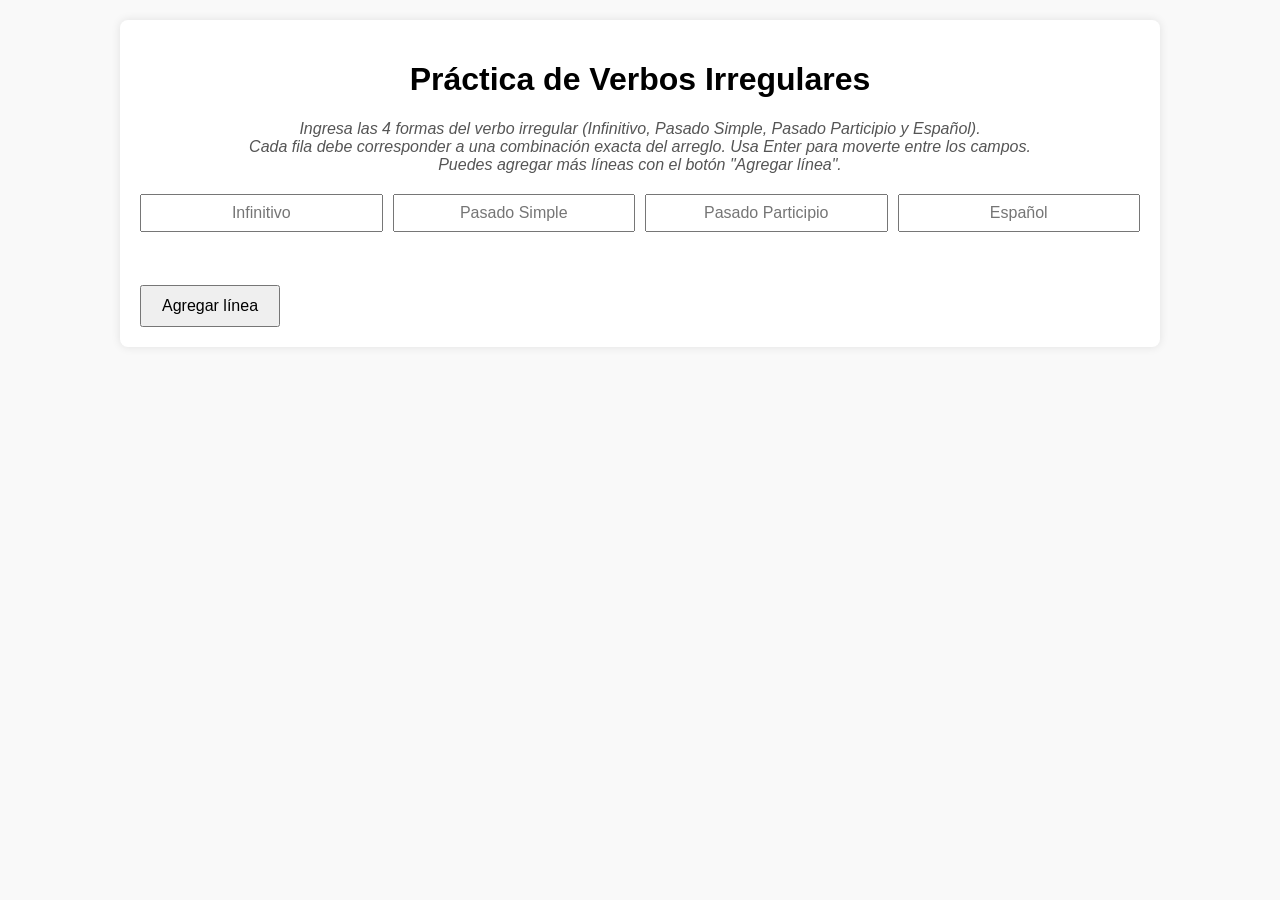
==== test.html @ 81c454d2 "Pagina de test" ====
<!DOCTYPE html>
<html lang="es">
  <head>
    <meta charset="UTF-8" />
    <title>Práctica de Verbos Irregulares - Múltiples Líneas</title>
    <style>
      body {
        font-family: Arial, sans-serif;
        background-color: #f9f9f9;
        margin: 20px;
      }
      .container {
        max-width: 1000px;
        margin: 0 auto;
        background: #fff;
        padding: 20px;
        border-radius: 8px;
        box-shadow: 0 0 10px rgba(0, 0, 0, 0.1);
      }
      h1 {
        text-align: center;
      }
      p.instructions {
        text-align: center;
        color: #555;
        font-style: italic;
        margin-bottom: 20px;
      }
      #rowsContainer {
        margin-bottom: 20px;
      }
      .input-row {
        display: flex;
        align-items: center;
        gap: 10px;
        margin-bottom: 10px;
      }
      .input-group {
        display: flex;
        flex-direction: column;
        align-items: center;
        flex: 1;
      }
      .input-group input {
        padding: 8px;
        font-size: 16px;
        width: 100%;
        box-sizing: border-box;
        text-align: center;
      }
      .result {
        font-size: 24px;
        margin-top: 5px;
        height: 28px;
      }
      button {
        padding: 10px 20px;
        font-size: 16px;
        cursor: pointer;
      }
    </style>
  </head>
  <body>
    <div class="container">
      <h1>Práctica de Verbos Irregulares</h1>
      <p class="instructions">
        Ingresa las 4 formas del verbo irregular (Infinitivo, Pasado Simple,
        Pasado Participio y Español).<br />
        Cada fila debe corresponder a una combinación exacta del arreglo. Usa
        Enter para moverte entre los campos.<br />
        Puedes agregar más líneas con el botón "Agregar línea".
      </p>
      <div id="rowsContainer">
        <!-- Se agregarán filas dinámicamente -->
      </div>
      <button id="addRowBtn">Agregar línea</button>
    </div>

    <script>
      // Arreglo completo de verbos irregulares
      const irregularVerbs = [
        ["abide", "abode", "abode", "permanecer"],
        ["arise", "arose", "arisen", "surgir"],
        ["awake", "awoke", "awoken", "despertar(se)"],
        ["be", "was/were", "been", "ser/estar"],
        ["bear", "bore", "born", "dar a luz"],
        ["become", "became", "become", "convertirse"],
        ["begin", "began", "begun", "empezar"],
        ["bend", "bent", "bent", "doblar"],
        ["bet", "bet", "bet", "apostar"],
        ["bid", "bid", "bid", "ofertar"],
        ["bite", "bit", "bitten", "morder"],
        ["bleed", "bled", "bled", "sangrar"],
        ["blow", "blew", "blown", "soplar"],
        ["break", "broke", "broken", "romper"],
        ["bring", "brought", "brought", "traer"],
        ["build", "built", "built", "construir"],
        ["burn", "burnt/burned", "burnt/burned", "quemar"],
        ["burst", "burst", "burst", "estallar"],
        ["buy", "bought", "bought", "comprar"],
        ["cast", "cast", "cast", "echar"],
        ["catch", "caught", "caught", "atrapar"],
        ["choose", "chose", "chosen", "elegir"],
        ["cling", "clung", "clung", "aferrarse"],
        ["come", "came", "come", "venir"],
        ["cost", "cost", "cost", "costar"],
        ["creep", "crept", "crept", "gatear"],
        ["cut", "cut", "cut", "cortar"],
        ["deal", "dealt", "dealt", "tratar"],
        ["dig", "dug", "dug", "cavar"],
        ["do", "did", "done", "hacer"],
        ["draw", "drew", "drawn", "dibujar"],
        ["dream", "dreamt/dreamed", "dreamt/dreamed", "soñar"],
        ["drink", "drank", "drunk", "beber"],
        ["drive", "drove", "driven", "conducir"],
        ["eat", "ate", "eaten", "comer"],
        ["fall", "fell", "fallen", "caer"],
        ["feed", "fed", "fed", "alimentar"],
        ["feel", "felt", "felt", "sentir"],
        ["fight", "fought", "fought", "luchar"],
        ["find", "found", "found", "encontrar"],
        ["flee", "fled", "fled", "huir"],
        ["fling", "flung", "flung", "arrojar"],
        ["fly", "flew", "flown", "volar"],
        ["forbid", "forbade", "forbidden", "prohibir"],
        ["forget", "forgot", "forgotten", "olvidar"],
        ["forgive", "forgave", "forgiven", "perdonar"],
        ["freeze", "froze", "frozen", "congelar"],
        ["get", "got", "gotten/got", "obtener"],
        ["give", "gave", "given", "dar"],
        ["go", "went", "gone", "ir"],
        ["grow", "grew", "grown", "crecer"],
        ["hang", "hung", "hung", "colgar"],
        ["have", "had", "had", "tener"],
        ["hear", "heard", "heard", "oír"],
        ["hide", "hid", "hidden", "ocultar"],
        ["hit", "hit", "hit", "golpear"],
        ["hold", "held", "held", "sostener"],
        ["hurt", "hurt", "hurt", "herir"],
        ["keep", "kept", "kept", "mantener"],
        ["kneel", "knelt", "knelt", "arrodillarse"],
        ["know", "knew", "known", "saber/conocer"],
        ["lay", "laid", "laid", "poner"],
        ["lead", "led", "led", "dirigir"],
        ["lean", "leant/leaned", "leant/leaned", "inclinarse"],
        ["leap", "leapt/leaped", "leapt/leaped", "saltar"],
        ["leave", "left", "left", "dejar"],
        ["lend", "lent", "lent", "prestar"],
        ["let", "let", "let", "dejar"],
        ["lie", "lay", "lain", "mentir"],
        ["light", "lit/lighted", "lit/lighted", "iluminar"],
        ["lose", "lost", "lost", "perder"],
        ["make", "made", "made", "hacer"],
        ["mean", "meant", "meant", "significar"],
        ["meet", "met", "met", "encontrar"],
        ["miss", "missed", "missed", "extrañar"],
        ["mistake", "mistook", "mistaken", "errar"],
        ["mow", "mowed", "mown", "cortar (césped)"],
        ["overcome", "overcame", "overcome", "superar"],
        ["partake", "partook", "partaken", "participar"],
        ["pay", "paid", "paid", "pagar"],
        ["put", "put", "put", "poner"],
        ["quit", "quit/quitted", "quit/quitted", "dejar"],
        ["read", "read", "read", "leer"],
        ["ride", "rode", "ridden", "montar"],
        ["ring", "rang", "rung", "sonar"],
        ["rise", "rose", "risen", "elevarse"],
        ["run", "ran", "run", "correr"],
        ["saw", "sawed", "sawn/sawed", "serrar"],
        ["say", "said", "said", "decir"],
        ["see", "saw", "seen", "ver"],
        ["sell", "sold", "sold", "vender"],
        ["send", "sent", "sent", "enviar"],
        ["set", "set", "set", "colocar"],
        ["sew", "sewed", "sewn/sewed", "coser"],
        ["shake", "shook", "shaken", "sacudir"],
        ["shave", "shaved", "shaved", "afeitar"],
        ["shear", "sheared", "shorn/sheared", "esquilar"],
        ["shine", "shone", "shone", "brillar"],
        ["shoot", "shot", "shot", "disparar"],
        ["show", "showed", "shown", "mostrar"],
        ["shut", "shut", "shut", "cerrar"],
        ["sing", "sang", "sung", "cantar"],
        ["sink", "sank", "sunk", "hundir"],
        ["sit", "sat", "sat", "sentar(se)"],
        ["sleep", "slept", "slept", "dormir"],
        ["slide", "slid", "slid", "deslizar"],
        ["sling", "slung", "slung", "lanzar"],
        ["slink", "slunk", "slunk", "escabullirse"],
        ["sneak", "snuck", "snuck", "furtar"],
        ["sow", "sowed", "sown", "sembrar"],
        ["speak", "spoke", "spoken", "hablar"],
        ["spend", "spent", "spent", "gastar"],
        ["spill", "spilt/spilled", "spilt/spilled", "derramar"],
        ["spin", "spun", "spun", "hilar"],
        ["spit", "spat", "spat", "escupir"],
        ["split", "split", "split", "dividir"],
        ["spread", "spread", "spread", "extender"],
        ["spring", "sprang", "sprung", "saltar"],
        ["stand", "stood", "stood", "estar de pie"],
        ["steal", "stole", "stolen", "robar"],
        ["stick", "stuck", "stuck", "pegar"],
        ["sting", "stung", "stung", "picar"],
        ["stink", "stank", "stunk", "oler mal"],
        ["strike", "struck", "struck", "golpear"],
        ["string", "strung", "strung", "ensartar"],
        ["swear", "swore", "sworn", "jurar"],
        ["sweep", "swept", "swept", "barrer"],
        ["swim", "swam", "swum", "nadar"],
        ["take", "took", "taken", "tomar"],
        ["teach", "taught", "taught", "enseñar"],
        ["tear", "tore", "torn", "rasgar"],
        ["tell", "told", "told", "decir"],
        ["think", "thought", "thought", "pensar"],
        ["thrive", "throve/thrived", "thriven/thrived", "prosperar"],
        ["throw", "threw", "thrown", "lanzar"],
        ["thrust", "thrust", "thrust", "empujar"],
        ["tread", "trod", "trodden", "pisar"],
        ["understand", "understood", "understood", "entender"],
        ["uphold", "upheld", "upheld", "mantener"],
        ["wake", "woke", "woken", "despertar"],
        ["wear", "wore", "worn", "llevar puesto"],
        ["weave", "wove", "woven", "tejer"],
        ["weep", "wept", "wept", "llorar"],
        ["win", "won", "won", "ganar"],
        ["wind", "wound", "wound", "enrollar"],
        ["withdraw", "withdrew", "withdrawn", "retirar"],
        ["withstand", "withstood", "withstood", "resistir"],
        ["wring", "wrung", "wrung", "retorcer"],
        ["write", "wrote", "written", "escribir"],
      ];

      // Función para comparar respuestas (acepta alternativas separadas por "/")
      function compareAnswer(userAnswer, correctAnswer) {
        const options = correctAnswer.toLowerCase().split("/");
        return options.some((option) => option.trim() === userAnswer);
      }

      // Función que crea una nueva fila de inputs
      function createRow() {
        const row = document.createElement("div");
        row.className = "input-row";

        const placeholders = [
          "Infinitivo",
          "Pasado Simple",
          "Pasado Participio",
          "Español",
        ];
        placeholders.forEach((placeholder) => {
          const group = document.createElement("div");
          group.className = "input-group";

          const input = document.createElement("input");
          input.type = "text";
          input.placeholder = placeholder;
          group.appendChild(input);

          const span = document.createElement("span");
          span.className = "result";
          group.appendChild(span);

          row.appendChild(group);
        });

        // Asignamos la navegación con Enter en cada input
        const inputs = row.querySelectorAll("input");
        inputs.forEach((input, idx) => {
          input.addEventListener("keydown", function (e) {
            if (e.key === "Enter") {
              e.preventDefault();
              if (idx < inputs.length - 1) {
                inputs[idx + 1].focus();
              } else {
                validateRow(row);
              }
            }
          });
        });
        return row;
      }

      // Función para validar una fila
      function validateRow(row) {
        const groups = row.querySelectorAll(".input-group");
        const values = [];
        groups.forEach((group) => {
          const input = group.querySelector("input");
          values.push(input.value.trim().toLowerCase());
        });
        // values[0] = Infinitivo, [1] = Pasado Simple, etc.
        const foundRow = irregularVerbs.find((r) =>
          compareAnswer(values[0], r[0])
        );

        groups.forEach((group, idx) => {
          const span = group.querySelector(".result");
          if (!foundRow) {
            span.textContent = "✖";
            span.style.color = "red";
          } else {
            if (idx === 0) {
              span.textContent = "✔";
              span.style.color = "green";
            } else {
              if (compareAnswer(values[idx], foundRow[idx])) {
                span.textContent = "✔";
                span.style.color = "green";
              } else {
                span.textContent = "✖";
                span.style.color = "red";
              }
            }
          }
        });
      }

      // Configurar contenedor y botón para agregar filas
      const rowsContainer = document.getElementById("rowsContainer");
      const addRowBtn = document.getElementById("addRowBtn");

      function addRow() {
        const row = createRow();
        rowsContainer.appendChild(row);
      }

      // Agregar una fila inicial y asignar el evento al botón
      addRow();
      addRowBtn.addEventListener("click", addRow);
    </script>
  </body>
</html>
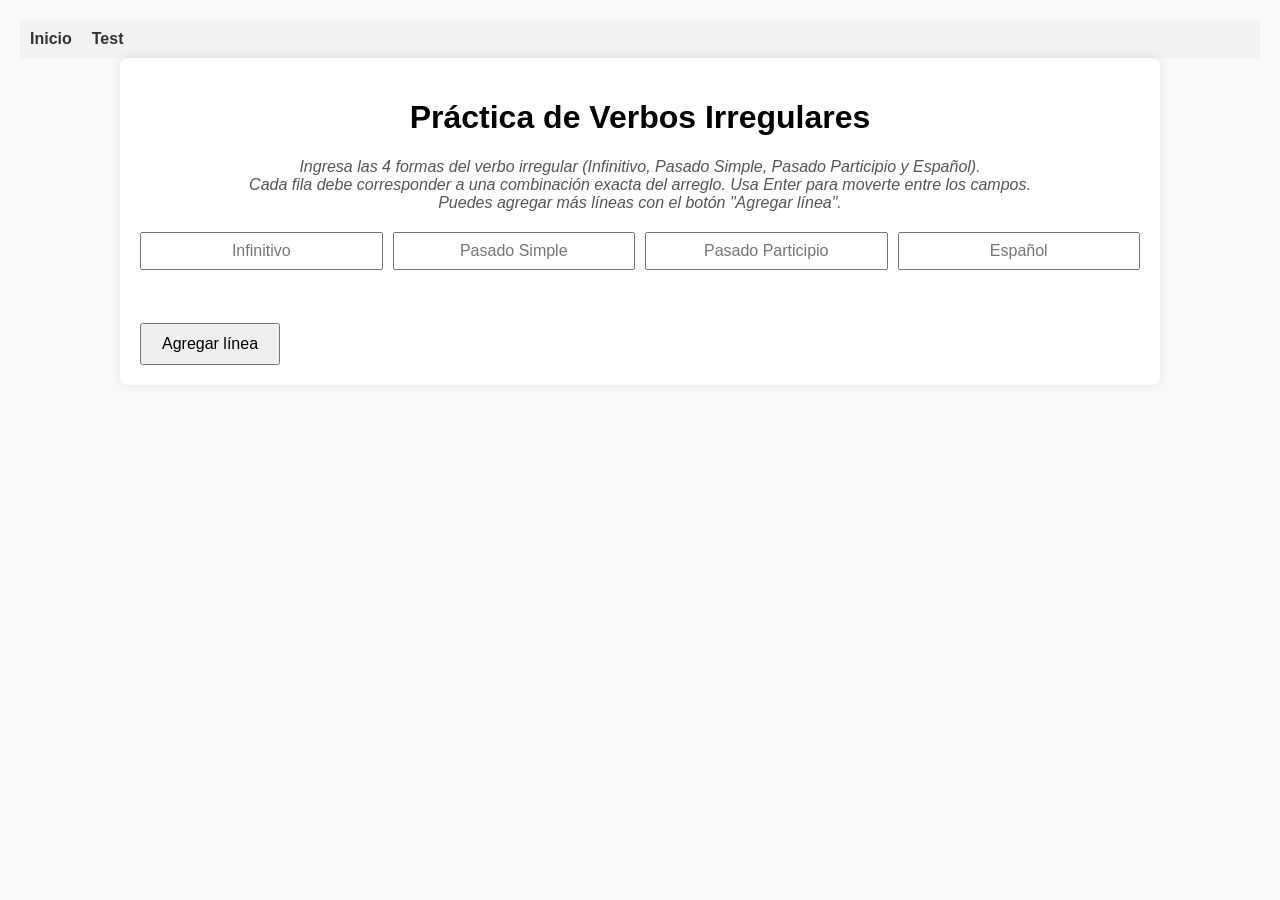
==== commit 94fa1e93: "Agregar menu para comunicar Paginas index y test" ====
--- a/test.html
+++ b/test.html
@@ -59,8 +59,15 @@
         cursor: pointer;
       }
     </style>
+    <link rel="stylesheet" href="styles.css" />
   </head>
   <body>
+    <nav>
+      <ul>
+        <li><a href="index.html">Inicio</a></li>
+        <li><a href="test.html">Test</a></li>
+      </ul>
+    </nav>
     <div class="container">
       <h1>Práctica de Verbos Irregulares</h1>
       <p class="instructions">
--- a/styles.css
+++ b/styles.css
@@ -0,0 +1,19 @@
+/* Estilos para el menú */
+nav {
+  background-color: #f2f2f2;
+  padding: 10px;
+}
+nav ul {
+  list-style-type: none;
+  margin: 0;
+  padding: 0;
+  display: flex;
+}
+nav ul li {
+  margin-right: 20px;
+}
+nav ul li a {
+  text-decoration: none;
+  color: #333;
+  font-weight: bold;
+}
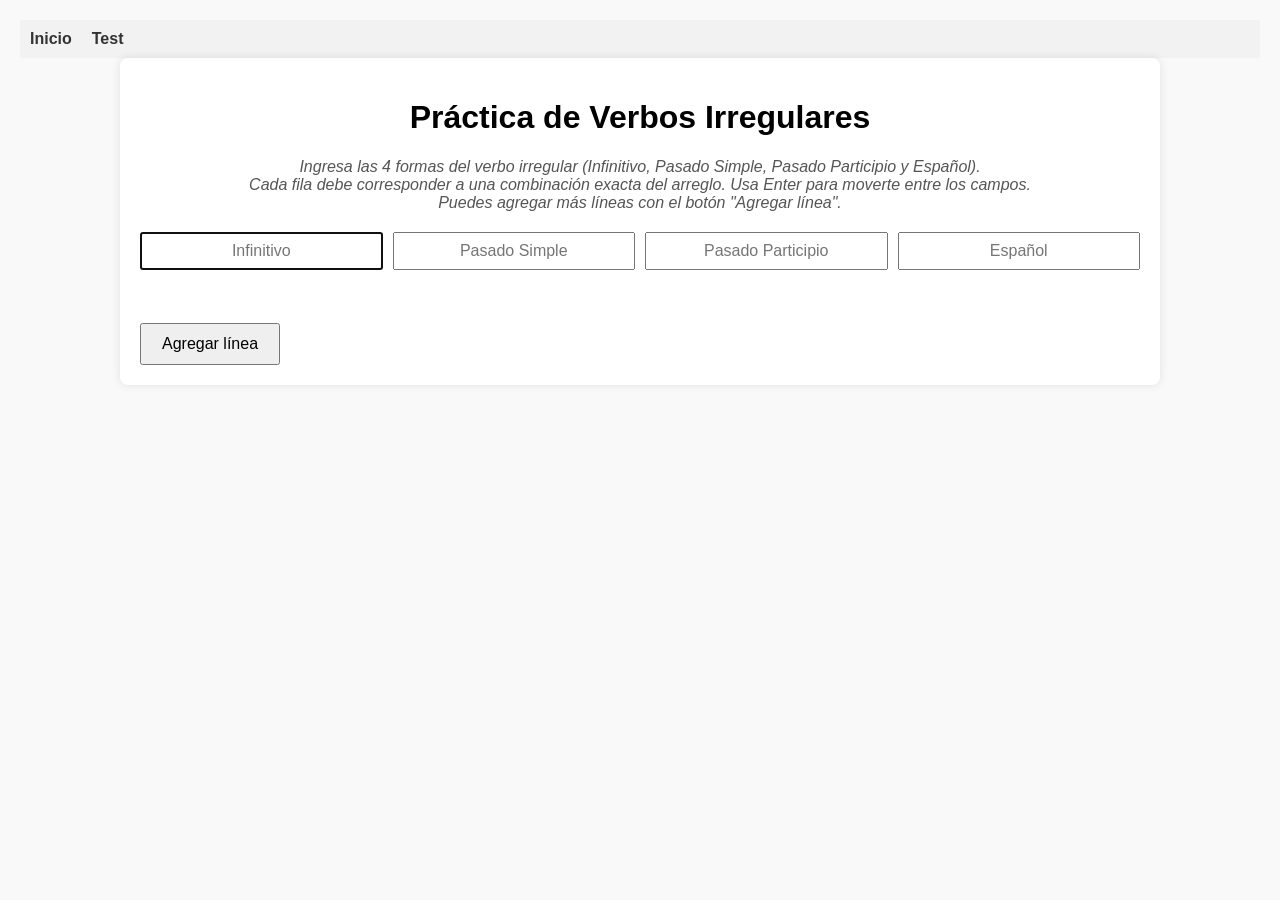
==== commit 1e2cdbd9: "Agregar fila nueva y foco en primer input text" ====
--- a/test.html
+++ b/test.html
@@ -270,7 +270,7 @@
           row.appendChild(group);
         });
 
-        // Asignamos la navegación con Enter en cada input
+        // Asignar navegación con Enter a cada input de la fila
         const inputs = row.querySelectorAll("input");
         inputs.forEach((input, idx) => {
           input.addEventListener("keydown", function (e) {
@@ -329,10 +329,28 @@
       function addRow() {
         const row = createRow();
         rowsContainer.appendChild(row);
-      }
-
-      // Agregar una fila inicial y asignar el evento al botón
+        // Colocar el foco en la primera caja de la nueva fila
+        const firstInput = row.querySelector("input");
+        if (firstInput) {
+          firstInput.focus();
+        }
+      }
+
+      // Agregar una fila inicial al cargar la página y colocar el foco en su primera caja
       addRow();
+
+      // Al cargar la página, asegurarse de que el foco esté en la primera caja de la primera fila
+      window.addEventListener("load", function () {
+        const firstRow = rowsContainer.querySelector(".input-row");
+        if (firstRow) {
+          const firstInput = firstRow.querySelector("input");
+          if (firstInput) {
+            firstInput.focus();
+          }
+        }
+      });
+
+      // Asignar el evento al botón para agregar filas
       addRowBtn.addEventListener("click", addRow);
     </script>
   </body>
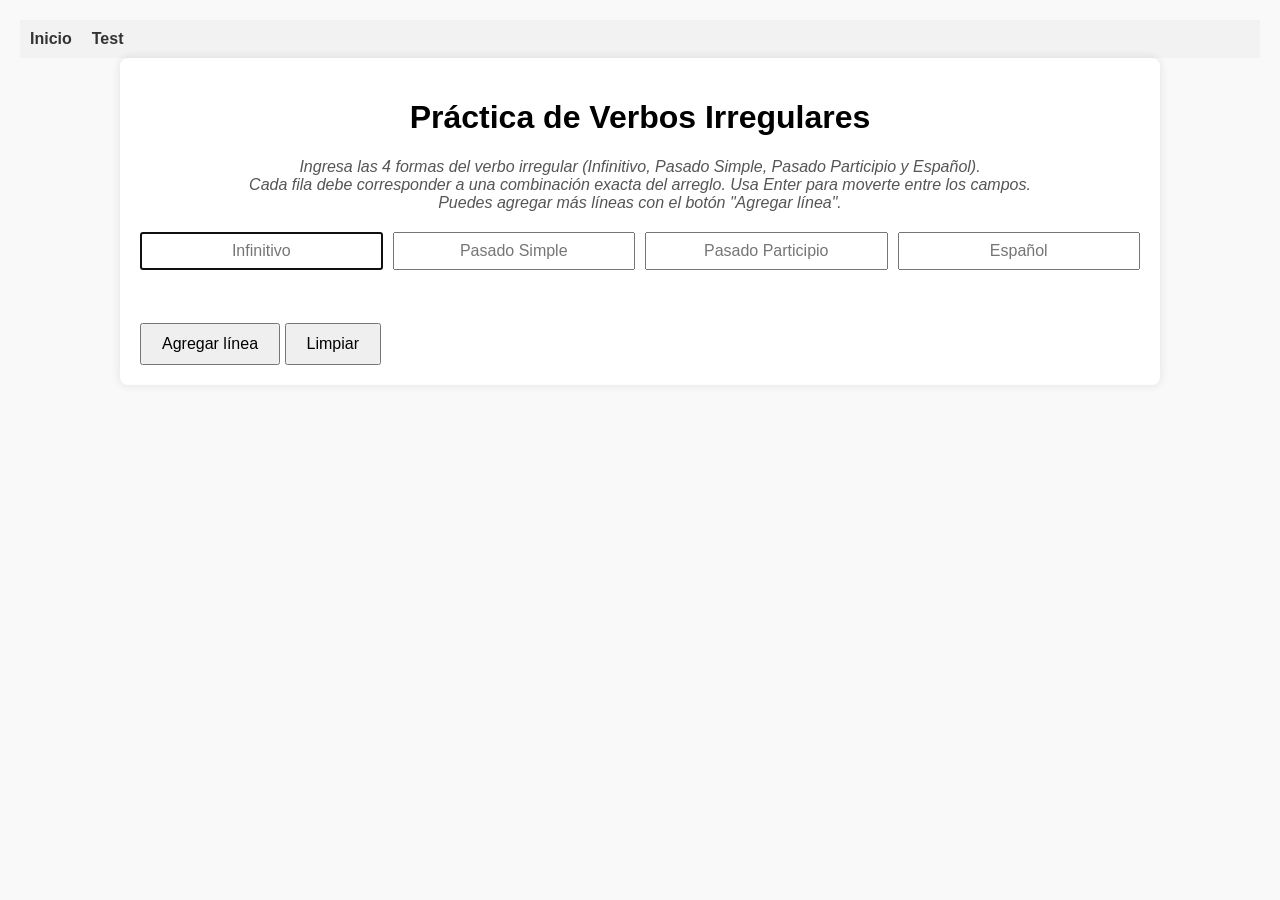
==== commit 42ec23d6: "Agregar botón limpiar" ====
--- a/test.html
+++ b/test.html
@@ -81,6 +81,7 @@
         <!-- Se agregarán filas dinámicamente -->
       </div>
       <button id="addRowBtn">Agregar línea</button>
+      <button id="limpiar">Limpiar</button>
     </div>
 
     <script>
@@ -325,6 +326,7 @@
       // Configurar contenedor y botón para agregar filas
       const rowsContainer = document.getElementById("rowsContainer");
       const addRowBtn = document.getElementById("addRowBtn");
+      const limpiar = document.getElementById("limpiar");
 
       function addRow() {
         const row = createRow();
@@ -334,6 +336,14 @@
         if (firstInput) {
           firstInput.focus();
         }
+      }
+
+      function fnLimpiar(){
+        // 1. Eliminamos todos los hijos del contenedor de filas
+        rowsContainer.innerHTML = "";
+        
+        // 2. Agregamos una fila nueva inicial
+        addRow();
       }
 
       // Agregar una fila inicial al cargar la página y colocar el foco en su primera caja
@@ -352,6 +362,7 @@
 
       // Asignar el evento al botón para agregar filas
       addRowBtn.addEventListener("click", addRow);
+      limpiar.addEventListener("click", fnLimpiar);
     </script>
   </body>
 </html>
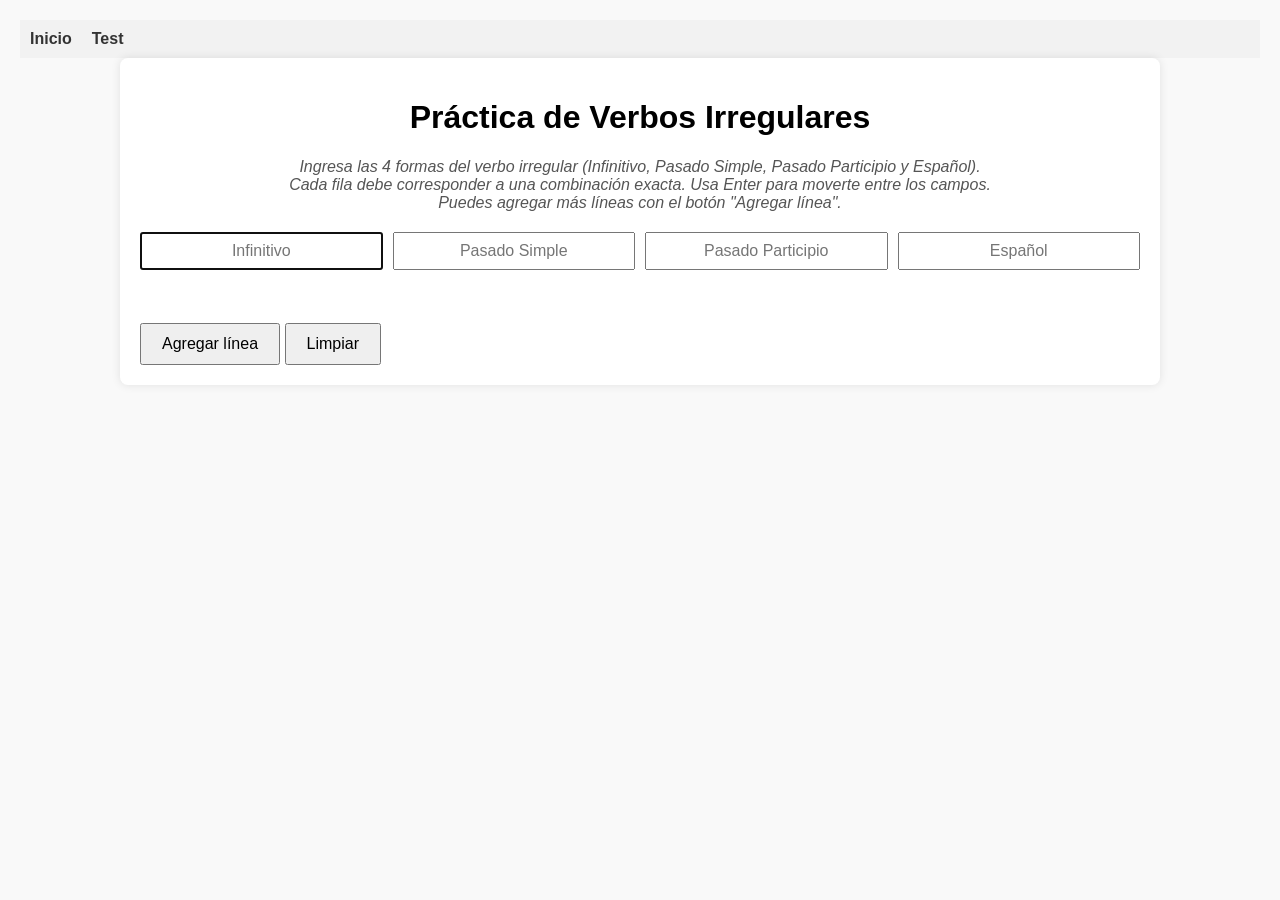
==== commit ccb989b4: "Validar solo si hay contenido" ====
--- a/test.html
+++ b/test.html
@@ -1,4 +1,4 @@
-<!DOCTYPE html>
+<!doctype html>
 <html lang="es">
   <head>
     <meta charset="UTF-8" />
@@ -73,8 +73,8 @@
       <p class="instructions">
         Ingresa las 4 formas del verbo irregular (Infinitivo, Pasado Simple,
         Pasado Participio y Español).<br />
-        Cada fila debe corresponder a una combinación exacta del arreglo. Usa
-        Enter para moverte entre los campos.<br />
+        Cada fila debe corresponder a una combinación exacta. Usa Enter para
+        moverte entre los campos.<br />
         Puedes agregar más líneas con el botón "Agregar línea".
       </p>
       <div id="rowsContainer">
@@ -280,7 +280,11 @@
               if (idx < inputs.length - 1) {
                 inputs[idx + 1].focus();
               } else {
-                validateRow(row);
+                if (input.value.trim() !== "") {
+                  // Solo si el usuario escribió algo
+                  validateRow(row); // 1. Valida la fila actual
+                  addRow(); // 2. Agrega una nueva fila automáticamente
+                }
               }
             }
           });
@@ -298,7 +302,7 @@
         });
         // values[0] = Infinitivo, [1] = Pasado Simple, etc.
         const foundRow = irregularVerbs.find((r) =>
-          compareAnswer(values[0], r[0])
+          compareAnswer(values[0], r[0]),
         );
 
         groups.forEach((group, idx) => {
@@ -338,10 +342,10 @@
         }
       }
 
-      function fnLimpiar(){
+      function fnLimpiar() {
         // 1. Eliminamos todos los hijos del contenedor de filas
         rowsContainer.innerHTML = "";
-        
+
         // 2. Agregamos una fila nueva inicial
         addRow();
       }
